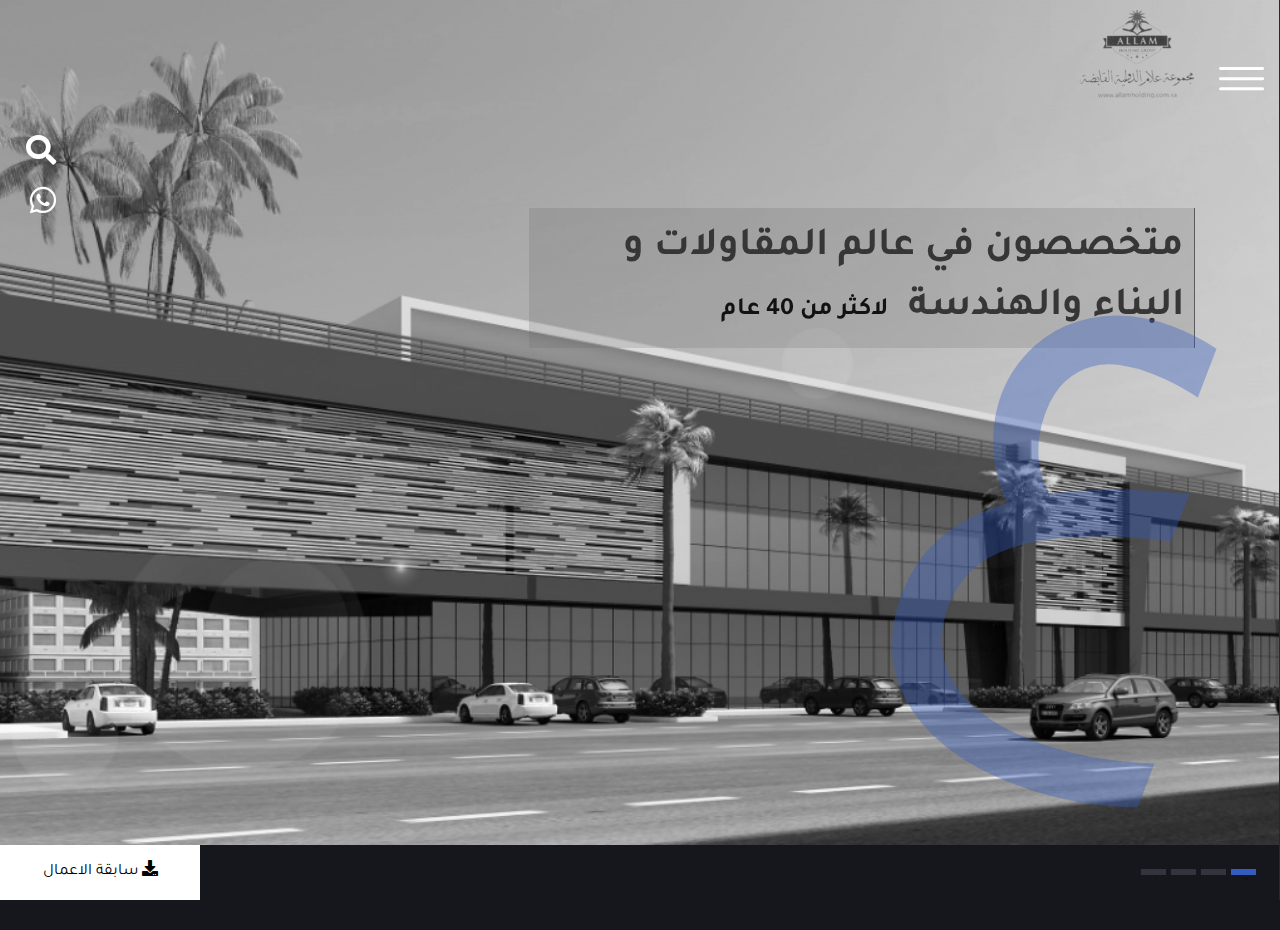
==== index.html @ 832469dc "first commit" ====
<!DOCTYPE html>
<html lang="en">

<head>
  <meta charset="UTF-8">
  <meta name="viewport" content="width=device-width, initial-scale=1.0">
  <link rel="stylesheet" href="./assets/css/bootstrap-ar.min.css">
  <link rel="stylesheet" href="./assets/css/slick.css">
  <link rel="stylesheet" href="https://cdnjs.cloudflare.com/ajax/libs/font-awesome/5.13.0/css/all.min.css" />
  <link rel="stylesheet" href="./assets/css/slick-theme.css">
  <link rel="stylesheet" href="./assets/css/style.css">
  <title>Document</title>
</head>

<body style="overflow-y: hidden;">


  <!-- start nav bar -->
  <span class="side-nav-button" style="font-size:30px;cursor:pointer" onclick="openNav()">
    <img src="./assets/images/Icon feather-menu.png" alt="">
  </span>
  <div id="mySidenav" class="sidenav">
    <a href="javascript:void(0)" class="closebtn" onclick="closeNav()">&times;</a>
    <a href="#"><i class="fas fa-home"></i>الرئيسية</a>
    <a href="#"><i class="fas fa-exclamation-circle"></i>من نحن</a>
    <a href="#"><i class="fas fa-cog"></i>خدماتنا</a>
    <a href="#"><i class="fas fa-users"></i>التوظيف</a>
    <a href="#"><i class="fas fa-id-card"></i>اتصل بنا</a>
  </div>

  <!-- end nav bar -->

  <!-- start bottom nav -->
  <div id="bottom-nav">
    <div class="social">
      <span><a href="#"><i class="fab fa-instagram"></i></a></span>
      <span><a href="#"><i class="fab fa-linkedin-in"></i></a></span>
      <span><a href="#"><i class="fab fa-twitter"></i></a></span>
      <span><a href="#"><i class="fab fa-facebook-f"></i></a></span>
    </div>
    <div class="form-group">
      <select class="form-control" id="exampleFormControlSelect1">
        <option>English</option>
        <option>عربي</option>
      </select>
    </div>
  </div>
  <!-- end bottom nav -->


  <!-- start letter image -->
  <div class="letter">
    <img src="./assets/images/letter.png" alt="">
  </div>
  <!-- end letter image -->


  <!-- start searcg and whats -->
  <div class="search-whatsapp">
    <i class="fas fa-search" onclick="openSearch()"></i><br />
    <a href="#"><i class="fab fa-whatsapp"></i></a></i>
  </div>
  <!-- end searcg and whats -->

  <!-- start search div -->
  <div id="search-div">
    <span onclick="closeSearch()" class="close-search"><i class="fas fa-times-circle"></i></span>
    <div class="container">
      <form action="">
        <input class="form-control" type="text" placeholder="ابحث عما تريد">
        <button class="btn" type="submit">بحث</button>
      </form>
    </div>
  </div>
  <!-- end search div -->

  <!-- start slider -->
  <div class="home-slider">
    <div id="full-screen-slider" dir="ltr">
      <div class="slider-item" style="background-image: url('./assets/images/home-slider-1.png');">
        <div class="container">
          <div class="slider-logo">
            <img src="./assets/images/logo.png" alt="">
            <div class="clear"></div>
          </div>
        </div>
        <div class="container">
          <div class="slider-item-caption">
            <p>
              متخصصون في عالم المقاولات
              و البناء والهندسة<span>لاكثر من 40 عام</span>
            </p>
            <div class="clear"></div>
          </div>
        </div>
      </div>
      <div class="slider-item" style="background-image: url('./assets/images/home-slider-2.png');">
                <div class="container">
          <div class="slider-logo">
            <img src="./assets/images/logo.png" alt="">
            <div class="clear"></div>
          </div>
        </div>
        <div class="container">
          <div class="slider-item-caption">
            <p>
              متخصصون في عالم المقاولات
              و البناء والهندسة<span>لاكثر من 40 عام</span>
            </p>
            <div class="clear"></div>
          </div>
        </div>
      </div>
      <div class="slider-item" style="background-image: url('./assets/images/home-slider-3.png');">
                <div class="container">
          <div class="slider-logo">
            <img src="./assets/images/logo.png" alt="">
            <div class="clear"></div>
          </div>
        </div>
        <div class="container">
          <div class="slider-item-caption">
            <p>
              متخصصون في عالم المقاولات
              و البناء والهندسة<span>لاكثر من 40 عام</span>
            </p>
            <div class="clear"></div>
          </div>
        </div>
      </div>
      <div class="slider-item" style="background-image: url('./assets/images/home-slider-1.png');">
                <div class="container">
          <div class="slider-logo">
            <img src="./assets/images/logo.png" alt="">
            <div class="clear"></div>
          </div>
        </div>
        <div class="container">
          <div class="slider-item-caption">
            <p>
              متخصصون في عالم المقاولات
              و البناء والهندسة<span>لاكثر من 40 عام</span>
            </p>
            <div class="clear"></div>
          </div>
        </div>
      </div>
    </div>
    <a href="" class="works">
      <i class="fas fa-download"></i>
      سابقة الاعمال
    </a>
  </div>
  <!-- end slider -->



  <script src="./assets/js/jquery-3.3.1.min.js"></script>
  <script src="./assets/js/popper.min.js"></script>
  <script src="./assets/js/bootstrap.min.js"></script>
  <script src="./assets/js/slick.min.js"></script>
  <script src="./assets/js/main.js"></script>
</body>

</html>
---- assets/css/style.css ----
@import "https://fonts.googleapis.com/css2?family=Tajawal&display=swap";
@font-face {
  font-family: myFont;
  src: url("../fonts/DINNextLTArabic-Regular.ttf"); }
input:focus,
select:focus,
textarea:focus {
  outline: 0 !important;
  box-shadow: none !important; }

body {
  direction: rtl;
  font-family: "Tajawal", sans-serif; }

.clear {
  clear: both; }

.side-nav-button {
  position: absolute;
  z-index: 5;
  margin-right: 15px;
  margin-top: 60px; }
  .side-nav-button i {
    color: #fff; }

.sidenav {
  height: 100%;
  width: 0;
  position: fixed;
  z-index: 6;
  top: 0;
  right: 0;
  background-color: #333333;
  border-left: 1px solid #292929;
  overflow-x: hidden;
  padding-top: 60px;
  transition: 0.5s ease-in-out; }
  .sidenav a {
    padding: 20px;
    text-decoration: none;
    font-size: 25px;
    color: #fff;
    display: block;
    transition: 0.3s;
    border-bottom: 1px solid #292929;
    font-size: 16px; }
    .sidenav a i {
      font-size: 14px;
      margin-left: 10px; }
    .sidenav a:hover {
      color: #f1f1f1; }
  .sidenav .closebtn {
    position: absolute;
    top: 0;
    left: -35px;
    font-size: 36px;
    margin-left: 50px;
    border-bottom: 0 !important; }

#bottom-nav {
  background-color: #333333;
  height: 0;
  width: 100%;
  position: absolute;
  bottom: 0;
  z-index: 4;
  transition: 0.5s ease-in-out;
  overflow: hidden; }
  #bottom-nav .social {
    position: absolute;
    right: 230px;
    line-height: 55px; }
    #bottom-nav .social span a i {
      color: #000;
      width: 30px;
      height: 30px;
      line-height: 30px;
      border-radius: 50%;
      text-align: center;
      background-color: #fff;
      text-decoration: none; }
  #bottom-nav .form-group {
    margin-top: 10px;
    width: 10%;
    float: left;
    margin-left: 20px;
    direction: ltr; }
    #bottom-nav .form-group .form-control {
      background-color: transparent;
      color: #fff; }

.letter {
  position: absolute;
  z-index: 1;
  bottom: 70px;
  right: -150px; }
  .letter img {
    width: 100%;
    opacity: .5; }

.search-whatsapp {
  position: absolute;
  z-index: 1;
  left: 2%;
  top: 15%; }
  .search-whatsapp i {
    color: #fff;
    font-size: 30px;
    margin-bottom: 20px;
    cursor: pointer; }

#search-div {
  background-color: rgba(51, 51, 51, 0.7);
  width: 100%;
  height: 0;
  position: absolute;
  z-index: 5;
  top: 0;
  transition: all .5s ease-in-out;
  overflow: hidden; }
  #search-div .close-search {
    position: absolute;
    cursor: pointer;
    top: 5%;
    right: 5%; }
    #search-div .close-search i {
      color: #fff;
      font-size: 20px; }
  #search-div form {
    position: absolute;
    top: 40%;
    right: 20%;
    width: 60%; }
    #search-div form .form-control {
      background-color: transparent;
      border: 0;
      border-radius: 0;
      border-bottom: 1px solid #fff;
      height: calc(1.5em + .75rem + 14px);
      color: #fff;
      font-size: 20px; }
      #search-div form .form-control::placeholder {
        color: #fff;
        font-size: 15px; }
    #search-div form .btn {
      background-color: #15171c;
      color: #fff;
      margin-top: 10px; }

.home-slider #full-screen-slider {
  position: relative;
  position: relative; }
  .home-slider #full-screen-slider .slider-item {
    background-size: cover;
    height: 100vh;
    background-position: bottom;
    filter: grayscale(1); }
    .home-slider #full-screen-slider .slider-item:focus {
      outline: 0 !important; }
  .home-slider #full-screen-slider .slider-item * {
    filter: grayscale(-1) !important; }
  .home-slider #full-screen-slider .slick-dots {
    background-color: #15171c;
    height: 85px;
    text-align: right;
    padding-right: 19px;
    padding-left: 19px;
    margin: auto;
    line-height: 50px;
    bottom: -30px;
    direction: rtl; }
    .home-slider #full-screen-slider .slick-dots li button {
      width: 25px;
      height: 1px;
      background-color: #32353e;
      padding: 3px; }
    .home-slider #full-screen-slider .slick-dots .slick-active button {
      background-color: #335cc0 !important; }
  .home-slider #full-screen-slider .slider-logo {
    display: inline-block;
    margin-top: 10px; }
    .home-slider #full-screen-slider .slider-logo img {
      width: 120px; }
  .home-slider #full-screen-slider .slider-item-caption {
    text-align: right;
    margin-top: 100px;
    display: inline-block;
    max-width: 60%; }
    .home-slider #full-screen-slider .slider-item-caption p {
      padding: 10px;
      border-right: 1px solid #335cc0;
      font-size: 40px;
      font-weight: bold;
      color: red !important;
      background-color: rgba(100, 101, 107, 0.2); }
      .home-slider #full-screen-slider .slider-item-caption p span {
        margin-right: 20px;
        font-size: 25px;
        color: #00f; }
.home-slider .works {
  position: absolute;
  width: 200px !important;
  height: 55px;
  border: 0;
  left: 0;
  bottom: 0;
  display: inline-block;
  background-color: #fff;
  text-align: center;
  line-height: 55px;
  color: #000;
  text-decoration: none;
  z-index: 3; }

.service .row {
  margin: 0; }
  .service .row .col-md-4, .service .row .col-lg-4, .service .row .col-md-8, .service .row .col-lg-8 {
    padding: 0; }
.service .name-of-service {
  background-color: #15171C;
  height: 100vh;
  position: relative;
  text-align: center; }
  .service .name-of-service .logo {
    border: 1px solid #000;
    display: inline-block; }
    .service .name-of-service .logo img {
      width: 30%;
      margin: auto;
      position: absolute;
      top: 3%;
      right: 30%; }
  .service .name-of-service .name {
    color: #61582D;
    font-size: 70px;
    display: inline-block;
    margin-top: 310px;
    margin-left: 90px;
    transform: rotate(270deg); }
.service .service-details {
  padding-top: 70px; }
  .service .service-details .head {
    color: #335cc0;
    font-size: 40px;
    margin-bottom: 50px;
    display: inline-block;
    position: relative; }
    .service .service-details .head:after {
      position: absolute;
      bottom: -15px;
      right: 0;
      content: "";
      width: 90%;
      height: 5px;
      background-color: #335cc0; }
  .service .service-details img {
    width: 75%; }
  .service .service-details .serv-name-here {
    font-weight: bold;
    font-size: 25px; }
  .service .service-details .service-pargraph {
    margin-top: 40px; }

@media (max-width: 524px) {
  .slider-item .slider-item-caption {
    max-width: 100% !important; }

  .letter img {
    width: 80%; }

  #bottom-nav .social {
    right: 170px; }
    #bottom-nav .social span a i {
      width: 25px;
      height: 25px;
      line-height: 25px;
      font-size: 13px; }
  #bottom-nav .form-group {
    width: 20%; }
    #bottom-nav .form-group .form-control {
      height: calc(1.5em + .75rem + -5px); }

  .service .name-of-service {
    height: 300px;
    text-align: center; }
    .service .name-of-service .name {
      transform: rotate(360deg);
      margin-top: 150px;
      margin-left: 0; }

  .responsive-place {
    top: 65% !important; } }
@media screen and (max-height: 450px) {
  .sidenav {
    padding-top: 15px; }

  .sidenav a {
    font-size: 18px; } }

/*# sourceMappingURL=style.css.map */
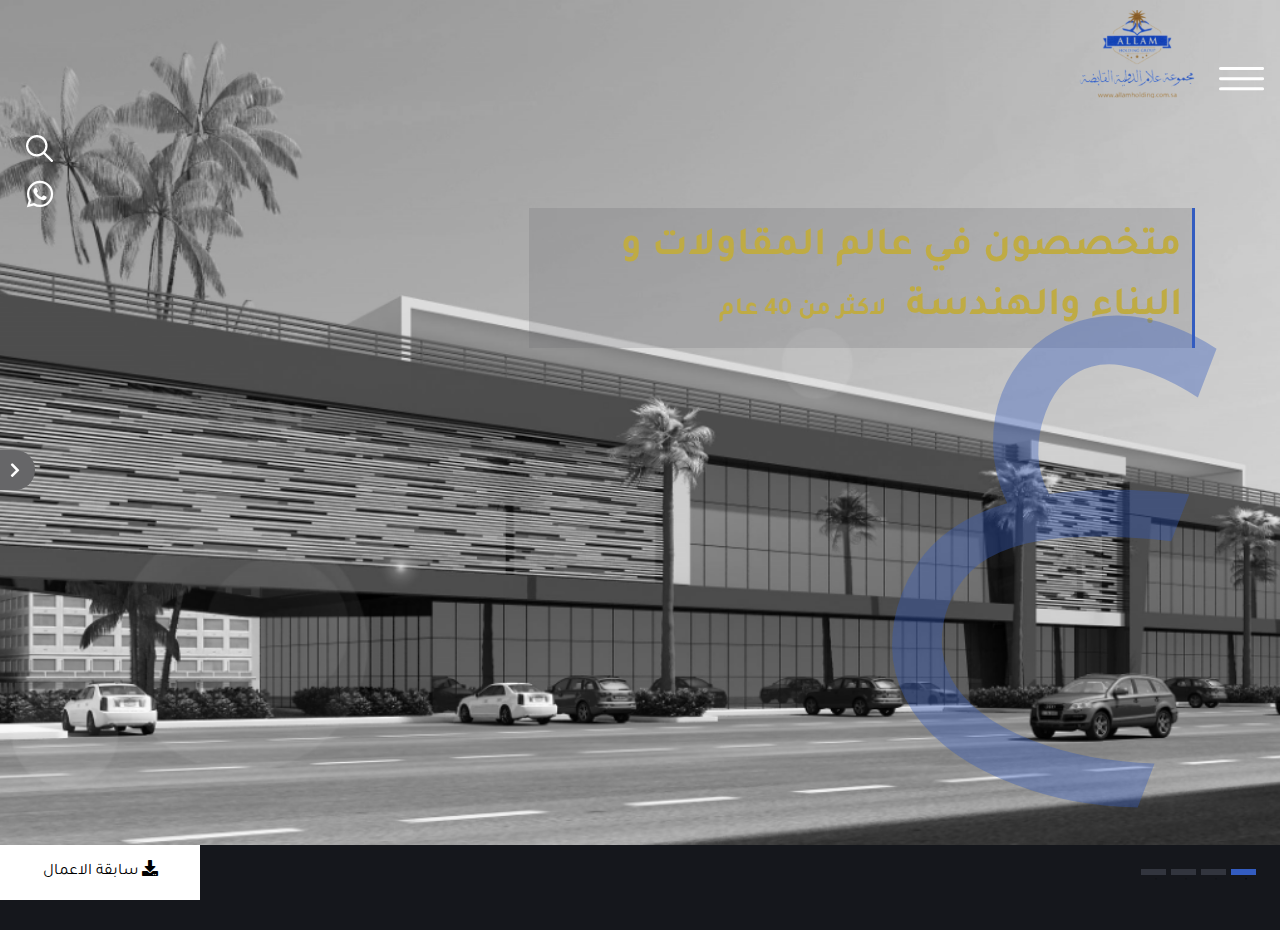
==== commit b3579210: "final" ====
--- a/index.html
+++ b/index.html
@@ -48,6 +48,13 @@
   <!-- end bottom nav -->
 
 
+  <!-- start get qutu -->
+  <div id="get-qutu">
+    <i class="fas fa-chevron-right"></i>
+    <h6><a href="#">Get Qution</a></h6>
+  </div>
+  <!-- start get qutu -->
+
   <!-- start letter image -->
   <div class="letter">
     <img src="./assets/images/letter.png" alt="">
@@ -57,8 +64,8 @@
 
   <!-- start searcg and whats -->
   <div class="search-whatsapp">
-    <i class="fas fa-search" onclick="openSearch()"></i><br />
-    <a href="#"><i class="fab fa-whatsapp"></i></a></i>
+    <img src="./assets/images/search-page.png"  onclick="openSearch()" alt=""><br />
+    <a href="#"><i class="fab fa-whatsapp mt-3"></i></a></i>
   </div>
   <!-- end searcg and whats -->
 
@@ -77,7 +84,8 @@
   <!-- start slider -->
   <div class="home-slider">
     <div id="full-screen-slider" dir="ltr">
-      <div class="slider-item" style="background-image: url('./assets/images/home-slider-1.png');">
+      <div class="slider-item" >
+        <div class="background" style="background-image: url('./assets/images/home-slider-1.png');"></div>
         <div class="container">
           <div class="slider-logo">
             <img src="./assets/images/logo.png" alt="">
@@ -94,7 +102,8 @@
           </div>
         </div>
       </div>
-      <div class="slider-item" style="background-image: url('./assets/images/home-slider-2.png');">
+      <div class="slider-item" >
+        <div class="background" style="background-image: url('./assets/images/home-slider-2.png');"></div>
                 <div class="container">
           <div class="slider-logo">
             <img src="./assets/images/logo.png" alt="">
@@ -111,7 +120,8 @@
           </div>
         </div>
       </div>
-      <div class="slider-item" style="background-image: url('./assets/images/home-slider-3.png');">
+      <div class="slider-item" >
+        <div class="background" style="background-image: url('./assets/images/home-slider-3.png');"></div>
                 <div class="container">
           <div class="slider-logo">
             <img src="./assets/images/logo.png" alt="">
@@ -128,7 +138,8 @@
           </div>
         </div>
       </div>
-      <div class="slider-item" style="background-image: url('./assets/images/home-slider-1.png');">
+      <div class="slider-item" >
+        <div class="background" style="background-image: url('./assets/images/home-slider-1.png');"></div>
                 <div class="container">
           <div class="slider-logo">
             <img src="./assets/images/logo.png" alt="">
--- a/assets/css/style.css
+++ b/assets/css/style.css
@@ -1,3 +1,4 @@
+@charset "UTF-8";
 @import "https://fonts.googleapis.com/css2?family=Tajawal&display=swap";
 @font-face {
   font-family: myFont;
@@ -29,7 +30,7 @@
   position: fixed;
   z-index: 6;
   top: 0;
-  right: 0;
+  right: -1px;
   background-color: #333333;
   border-left: 1px solid #292929;
   overflow-x: hidden;
@@ -57,13 +58,46 @@
     margin-left: 50px;
     border-bottom: 0 !important; }
 
+#get-qutu {
+  position: fixed;
+  z-index: 1;
+  left: -150px;
+  top: 50%;
+  width: 160px;
+  height: 30px;
+  text-align: left;
+  transition: .5s; }
+  #get-qutu i {
+    position: absolute;
+    border-top-right-radius: 20px;
+    border-bottom-right-radius: 20px;
+    color: #fff;
+    width: 40px;
+    height: 40px;
+    line-height: 40px;
+    text-align: center;
+    background-color: #666668;
+    color: #fff;
+    right: -25px;
+    cursor: pointer;
+    transition: .5s; }
+  #get-qutu h6 {
+    margin: 0;
+    font-size: 25px;
+    padding: 5px;
+    color: #fff;
+    background-color: #15171C; }
+    #get-qutu h6 a {
+      color: #fff;
+      text-decoration: none; }
+
 #bottom-nav {
   background-color: #333333;
   height: 0;
   width: 100%;
-  position: absolute;
+  position: fixed;
   bottom: 0;
-  z-index: 4;
+  z-index: 5;
   transition: 0.5s ease-in-out;
   overflow: hidden; }
   #bottom-nav .social {
@@ -96,7 +130,7 @@
   right: -150px; }
   .letter img {
     width: 100%;
-    opacity: .5; }
+    opacity: 0.5; }
 
 .search-whatsapp {
   position: absolute;
@@ -113,10 +147,10 @@
   background-color: rgba(51, 51, 51, 0.7);
   width: 100%;
   height: 0;
-  position: absolute;
+  position: fixed;
   z-index: 5;
   top: 0;
-  transition: all .5s ease-in-out;
+  transition: all 0.5s ease-in-out;
   overflow: hidden; }
   #search-div .close-search {
     position: absolute;
@@ -136,7 +170,7 @@
       border: 0;
       border-radius: 0;
       border-bottom: 1px solid #fff;
-      height: calc(1.5em + .75rem + 14px);
+      height: calc(1.5em + 0.75rem + 14px);
       color: #fff;
       font-size: 20px; }
       #search-div form .form-control::placeholder {
@@ -148,17 +182,26 @@
       margin-top: 10px; }
 
 .home-slider #full-screen-slider {
-  position: relative;
   position: relative; }
   .home-slider #full-screen-slider .slider-item {
+    height: 100vh;
+    position: relative; }
+    .home-slider #full-screen-slider .slider-item:focus {
+      outline: 0 !important; }
+  .home-slider #full-screen-slider .slider-item > * {
+    z-index: 9;
+    position: relative; }
+  .home-slider #full-screen-slider .background {
+    position: absolute;
+    z-index: 1;
+    background-position: bottom;
+    filter: grayscale(1);
     background-size: cover;
     height: 100vh;
-    background-position: bottom;
-    filter: grayscale(1); }
-    .home-slider #full-screen-slider .slider-item:focus {
-      outline: 0 !important; }
-  .home-slider #full-screen-slider .slider-item * {
-    filter: grayscale(-1) !important; }
+    top: 0;
+    bottom: 0;
+    left: 0;
+    right: 0; }
   .home-slider #full-screen-slider .slick-dots {
     background-color: #15171c;
     height: 85px;
@@ -188,23 +231,22 @@
     max-width: 60%; }
     .home-slider #full-screen-slider .slider-item-caption p {
       padding: 10px;
-      border-right: 1px solid #335cc0;
+      border-right: 3px solid #335cc0;
       font-size: 40px;
       font-weight: bold;
-      color: red !important;
+      color: #bfab44 !important;
       background-color: rgba(100, 101, 107, 0.2); }
       .home-slider #full-screen-slider .slider-item-caption p span {
         margin-right: 20px;
         font-size: 25px;
-        color: #00f; }
+        color: #bfab44; }
 .home-slider .works {
   position: absolute;
   width: 200px !important;
   height: 55px;
   border: 0;
   left: 0;
-  bottom: 0;
-  display: inline-block;
+  bottom: 0px;
   background-color: #fff;
   text-align: center;
   line-height: 55px;
@@ -214,10 +256,11 @@
 
 .service .row {
   margin: 0; }
-  .service .row .col-md-4, .service .row .col-lg-4, .service .row .col-md-8, .service .row .col-lg-8 {
+  .service .row .col-md-3,
+  .service .row .col-lg-3 {
     padding: 0; }
 .service .name-of-service {
-  background-color: #15171C;
+  background-color: #15171c;
   height: 100vh;
   position: relative;
   text-align: center; }
@@ -231,14 +274,14 @@
       top: 3%;
       right: 30%; }
   .service .name-of-service .name {
-    color: #61582D;
-    font-size: 70px;
+    color: #bfab44;
+    font-size: 60px;
     display: inline-block;
     margin-top: 310px;
-    margin-left: 90px;
+    margin-left: 40px;
     transform: rotate(270deg); }
 .service .service-details {
-  padding-top: 70px; }
+  padding-top: 60px; }
   .service .service-details .head {
     color: #335cc0;
     font-size: 40px;
@@ -259,8 +302,266 @@
     font-weight: bold;
     font-size: 25px; }
   .service .service-details .service-pargraph {
-    margin-top: 40px; }
-
+    margin-top: 30px; }
+
+.who-us .row {
+  margin: 0; }
+  .who-us .row .col-md-4,
+  .who-us .row .col-lg-4,
+  .who-us .row .col-md-8,
+  .who-us .row .col-lg-8 {
+    padding: 0; }
+.who-us .content {
+  margin-top: 20px; }
+  .who-us .content h5 {
+    color: #335cc0;
+    font-weight: bold;
+    font-size: 25px; }
+
+.contact-body {
+  background-color: #f3f3f3; }
+
+.contact-us .name-of-contact {
+  height: 100% !important; }
+.contact-us .head h5 {
+  color: #335cc0;
+  font-weight: bold;
+  font-size: 35px;
+  margin-bottom: 50px;
+  display: inline-block;
+  position: relative; }
+  .contact-us .head h5:after {
+    position: absolute;
+    bottom: -15px;
+    right: 12%;
+    content: "";
+    width: 70%;
+    height: 4px;
+    background-color: #335cc0; }
+.contact-us .card {
+  width: 80%;
+  margin: auto;
+  border: 0;
+  border-right: 1px solid #ddd;
+  margin-top: 10px;
+  background-color: transparent; }
+  .contact-us .card i {
+    color: #335cc0;
+    font-size: 25px; }
+  .contact-us .card p,
+  .contact-us .card h6 {
+    margin: 0; }
+  .contact-us .card h6 {
+    margin-top: 10px;
+    font-weight: bold;
+    margin-bottom: 10px; }
+  .contact-us .card p {
+    color: #333333;
+    font-size: 14px; }
+.contact-us .first-card {
+  border-right: 0; }
+.contact-us .map {
+  margin-top: 10px; }
+  .contact-us .map iframe {
+    width: 90%;
+    margin: auto;
+    height: 300px; }
+.contact-us .my-form .form-control {
+  margin-top: 10px;
+  border: 0; }
+.contact-us .my-form .form-text-area {
+  width: 100%;
+  margin-top: 10px;
+  padding-right: 10px;
+  border: 0; }
+.contact-us .my-form .btn-submit .btn {
+  background-color: #335cc0;
+  color: #fff;
+  border-radius: 0;
+  width: 30%;
+  margin-top: 20px;
+  margin-bottom: 10px; }
+
+.jobs {
+  background-color: #f3f3f3; }
+  .jobs .jobs-content .head h5 {
+    color: #335cc0;
+    font-size: 35px;
+    margin-bottom: 60px;
+    display: inline-block;
+    position: relative; }
+    .jobs .jobs-content .head h5:after {
+      position: absolute;
+      bottom: -20px;
+      right: 30%;
+      content: "";
+      width: 40%;
+      height: 4px;
+      background-color: #335cc0; }
+  .jobs .avilible-jobd .card {
+    padding: 10px;
+    border: 0;
+    margin-top: 10px;
+    position: relative;
+    overflow: hidden; }
+    .jobs .avilible-jobd .card a {
+      color: #000;
+      text-decoration: none; }
+    .jobs .avilible-jobd .card .fa-share-alt {
+      position: absolute;
+      left: -10px;
+      top: -10px;
+      border-radius: 50%;
+      width: 45px;
+      height: 45px;
+      line-height: 50px;
+      text-align: center;
+      background-color: #c5c5c5;
+      font-size: 12px;
+      transition: 0.5s; }
+      .jobs .avilible-jobd .card .fa-share-alt:hover {
+        background-color: #335cc0;
+        color: #fff; }
+    .jobs .avilible-jobd .card p,
+    .jobs .avilible-jobd .card h6 {
+      margin: 0; }
+    .jobs .avilible-jobd .card h6 {
+      font-size: 15px;
+      color: #bfab44;
+      font-weight: bold; }
+    .jobs .avilible-jobd .card span {
+      color: #999;
+      font-size: 13px; }
+    .jobs .avilible-jobd .card p {
+      font-size: 15px;
+      margin-top: 7px; }
+  .jobs .apply .my-form .form-control {
+    border: 0;
+    height: calc(1.5em + 0.75rem + 15px);
+    margin-top: 15px; }
+  .jobs .apply .btn-submit {
+    margin-top: 25px; }
+    .jobs .apply .btn-submit .btn {
+      width: 100%;
+      background-color: #335cc0;
+      color: #fff;
+      border-radius: 0;
+      height: calc(1.5em + 0.75rem + 15px); }
+  .jobs .apply .custom-file {
+    margin-top: 15px; }
+  .jobs .apply .custom-file-label {
+    height: calc(1.5em + 0.75rem + 15px);
+    line-height: calc(1.5em + 0.75rem + 5px);
+    border: 0; }
+  .jobs .apply .custom-file-input:lang(en) ~ .custom-file-label::after {
+    content: "ارفع";
+    color: #335cc0;
+    background-color: transparent !important;
+    border: 0;
+    line-height: calc(1.5em + 0.75rem + 5px); }
+
+.our-service-body {
+  background-color: #15171c; }
+
+.our-servise-side-button {
+  top: 0 !important; }
+
+.our-service-logo .logo {
+  position: absolute;
+  top: 4%;
+  right: 8%; }
+  .our-service-logo .logo img {
+    width: 80%; }
+
+.our-service-content .head {
+  margin-top: 70px;
+  margin-bottom: 40px; }
+  .our-service-content .head h5 {
+    color: #bfab44;
+    font-size: 40px; }
+.our-service-content .single-service {
+  padding: 30px;
+  width: 230px;
+  margin: auto;
+  text-align: center;
+  height: 100%;
+  position: relative; }
+  .our-service-content .single-service .content {
+    z-index: 3;
+    padding: 10px;
+    padding-top: 70px; }
+    .our-service-content .single-service .content a {
+      text-decoration: none; }
+    .our-service-content .single-service .content img {
+      width: 70px;
+      height: 60px;
+      position: relative;
+      z-index: 4;
+      margin-top: -80px;
+      transition: all .5s ease; }
+    .our-service-content .single-service .content h6 {
+      font-size: 20px;
+      color: #fff;
+      margin-top: 10px;
+      position: relative;
+      z-index: 4; }
+  .our-service-content .single-service:hover .content::before {
+    position: absolute;
+    content: "";
+    background-image: url("../images/service-sh-bg.png");
+    background-size: cover;
+    background-position: center;
+    z-index: -1;
+    top: 8px;
+    right: 5px;
+    left: 5px;
+    bottom: 8px; }
+  .our-service-content .single-service:hover .content img {
+    transform: scale(1.2); }
+  .our-service-content .single-service::after {
+    position: absolute;
+    content: "";
+    background-image: url("../images/service-shape.png");
+    background-size: cover;
+    background-position: center;
+    z-index: 3;
+    top: 0;
+    right: 0;
+    left: 0;
+    bottom: 0; }
+.our-service-content .single-serv-left {
+  float: left;
+  margin-left: 40px; }
+.our-service-content .single-serv-right {
+  float: right;
+  margin-right: 40px; }
+
+@media (max-width: 800px) {
+  .contact-us .card {
+    border-right: 0;
+    border-bottom: 1px solid #ddd;
+    padding-bottom: 10px; }
+
+  .apply {
+    margin-top: 30px; }
+    .apply .my-form .form-control {
+      width: 100% !important; }
+    .apply .btn-submit .btn {
+      width: 100% !important;
+      margin-bottom: 30px; }
+    .apply .custom-file-label {
+      width: 100% !important; }
+
+  .jobs .name-of-jobs {
+    height: 100% !important; }
+
+  .single-serv-left {
+    float: left;
+    margin-left: 80px !important; }
+
+  .single-serv-right {
+    float: right;
+    margin-right: 85px !important; } }
 @media (max-width: 524px) {
   .slider-item .slider-item-caption {
     max-width: 100% !important; }
@@ -278,7 +579,7 @@
   #bottom-nav .form-group {
     width: 20%; }
     #bottom-nav .form-group .form-control {
-      height: calc(1.5em + .75rem + -5px); }
+      height: calc(1.5em + 0.75rem + -5px); }
 
   .service .name-of-service {
     height: 300px;
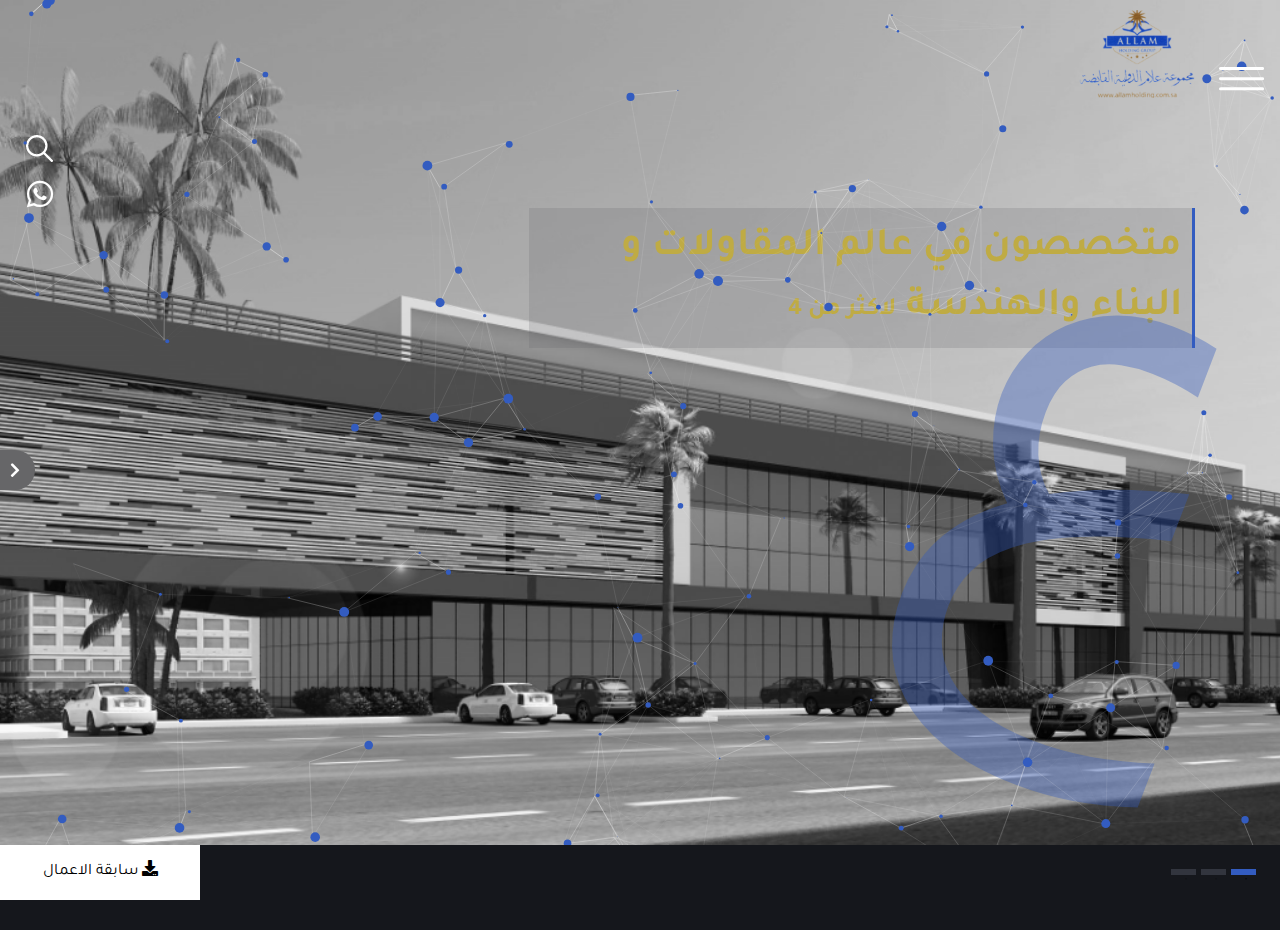
==== commit b697bb79: "final" ====
--- a/index.html
+++ b/index.html
@@ -83,6 +83,7 @@
 
   <!-- start slider -->
   <div class="home-slider">
+    <div id="particles-js"></div>
     <div id="full-screen-slider" dir="ltr">
       <div class="slider-item" >
         <div class="background" style="background-image: url('./assets/images/home-slider-1.png');"></div>
@@ -96,7 +97,7 @@
           <div class="slider-item-caption">
             <p>
               متخصصون في عالم المقاولات
-              و البناء والهندسة<span>لاكثر من 40 عام</span>
+              و البناء والهندسة <span class="type-element type"></span>
             </p>
             <div class="clear"></div>
           </div>
@@ -114,7 +115,7 @@
           <div class="slider-item-caption">
             <p>
               متخصصون في عالم المقاولات
-              و البناء والهندسة<span>لاكثر من 40 عام</span>
+              و البناء والهندسة <span class="type-element type2"></span>
             </p>
             <div class="clear"></div>
           </div>
@@ -132,25 +133,7 @@
           <div class="slider-item-caption">
             <p>
               متخصصون في عالم المقاولات
-              و البناء والهندسة<span>لاكثر من 40 عام</span>
-            </p>
-            <div class="clear"></div>
-          </div>
-        </div>
-      </div>
-      <div class="slider-item" >
-        <div class="background" style="background-image: url('./assets/images/home-slider-1.png');"></div>
-                <div class="container">
-          <div class="slider-logo">
-            <img src="./assets/images/logo.png" alt="">
-            <div class="clear"></div>
-          </div>
-        </div>
-        <div class="container">
-          <div class="slider-item-caption">
-            <p>
-              متخصصون في عالم المقاولات
-              و البناء والهندسة<span>لاكثر من 40 عام</span>
+              و البناء والهندسة <span class="type-element type3"></span>
             </p>
             <div class="clear"></div>
           </div>
@@ -170,7 +153,45 @@
   <script src="./assets/js/popper.min.js"></script>
   <script src="./assets/js/bootstrap.min.js"></script>
   <script src="./assets/js/slick.min.js"></script>
+  <script src="./assets/js/particles.js"></script>
+  <script src="./assets/js/typed.js"></script>
+  <!-- <script src="./assets/js/type-element.js"></script> -->
+  <script src="./assets/js/app.js"></script>
   <script src="./assets/js/main.js"></script>
+
+  <script>
+    $(document).ready(function () {
+  var typed = new Typed('.type', {
+    strings: [ 
+      "لاكثر من 40 عام",
+    ],
+    typeSpeed: 50,
+    backSpeed: 80,
+    loop: true,
+    showCursor: false,
+  });
+  
+  var typed1 = new Typed('.type2', {
+    strings: [ 
+      "نحن الافضل ف التاريخ",
+    ],
+    typeSpeed: 50,
+    backSpeed: 80,
+    loop: true,
+    showCursor: false,
+  });
+
+  var typed2 = new Typed('.type3', {
+    strings: [ 
+      "نحن نصنع افضل الانجازات",
+    ],
+    typeSpeed: 50,
+    backSpeed: 80,
+    loop: true,
+    showCursor: false,
+  });
+});
+  </script>
 </body>
 
 </html>--- a/assets/css/style.css
+++ b/assets/css/style.css
@@ -2,27 +2,33 @@
 @import "https://fonts.googleapis.com/css2?family=Tajawal&display=swap";
 @font-face {
   font-family: myFont;
-  src: url("../fonts/DINNextLTArabic-Regular.ttf"); }
+  src: url("../fonts/DINNextLTArabic-Regular.ttf");
+}
 input:focus,
 select:focus,
 textarea:focus {
   outline: 0 !important;
-  box-shadow: none !important; }
+  box-shadow: none !important;
+}
 
 body {
   direction: rtl;
-  font-family: "Tajawal", sans-serif; }
+  font-family: "Tajawal", sans-serif;
+}
 
 .clear {
-  clear: both; }
+  clear: both;
+}
 
 .side-nav-button {
   position: absolute;
   z-index: 5;
   margin-right: 15px;
-  margin-top: 60px; }
-  .side-nav-button i {
-    color: #fff; }
+  margin-top: 60px;
+}
+.side-nav-button i {
+  color: #fff;
+}
 
 .sidenav {
   height: 100%;
@@ -35,61 +41,70 @@
   border-left: 1px solid #292929;
   overflow-x: hidden;
   padding-top: 60px;
-  transition: 0.5s ease-in-out; }
-  .sidenav a {
-    padding: 20px;
-    text-decoration: none;
-    font-size: 25px;
-    color: #fff;
-    display: block;
-    transition: 0.3s;
-    border-bottom: 1px solid #292929;
-    font-size: 16px; }
-    .sidenav a i {
-      font-size: 14px;
-      margin-left: 10px; }
-    .sidenav a:hover {
-      color: #f1f1f1; }
-  .sidenav .closebtn {
-    position: absolute;
-    top: 0;
-    left: -35px;
-    font-size: 36px;
-    margin-left: 50px;
-    border-bottom: 0 !important; }
+  transition: 0.5s ease-in-out;
+}
+.sidenav a {
+  padding: 20px;
+  text-decoration: none;
+  font-size: 25px;
+  color: #fff;
+  display: block;
+  transition: 0.3s;
+  border-bottom: 1px solid #292929;
+  font-size: 16px;
+}
+.sidenav a i {
+  font-size: 14px;
+  margin-left: 10px;
+}
+.sidenav a:hover {
+  color: #f1f1f1;
+}
+.sidenav .closebtn {
+  position: absolute;
+  top: 0;
+  left: -35px;
+  font-size: 36px;
+  margin-left: 50px;
+  border-bottom: 0 !important;
+}
 
 #get-qutu {
   position: fixed;
-  z-index: 1;
+  z-index: 2;
   left: -150px;
   top: 50%;
   width: 160px;
   height: 30px;
   text-align: left;
-  transition: .5s; }
-  #get-qutu i {
-    position: absolute;
-    border-top-right-radius: 20px;
-    border-bottom-right-radius: 20px;
-    color: #fff;
-    width: 40px;
-    height: 40px;
-    line-height: 40px;
-    text-align: center;
-    background-color: #666668;
-    color: #fff;
-    right: -25px;
-    cursor: pointer;
-    transition: .5s; }
-  #get-qutu h6 {
-    margin: 0;
-    font-size: 25px;
-    padding: 5px;
-    color: #fff;
-    background-color: #15171C; }
-    #get-qutu h6 a {
-      color: #fff;
-      text-decoration: none; }
+  transition: 0.5s;
+}
+#get-qutu i {
+  position: absolute;
+  border-top-right-radius: 20px;
+  border-bottom-right-radius: 20px;
+  color: #fff;
+  width: 40px;
+  height: 40px;
+  line-height: 40px;
+  text-align: center;
+  background-color: #666668;
+  color: #fff;
+  right: -25px;
+  cursor: pointer;
+  transition: 0.5s;
+}
+#get-qutu h6 {
+  margin: 0;
+  font-size: 25px;
+  padding: 5px;
+  color: #fff;
+  background-color: #15171C;
+}
+#get-qutu h6 a {
+  color: #fff;
+  text-decoration: none;
+}
 
 #bottom-nav {
   background-color: #333333;
@@ -99,49 +114,58 @@
   bottom: 0;
   z-index: 5;
   transition: 0.5s ease-in-out;
-  overflow: hidden; }
-  #bottom-nav .social {
-    position: absolute;
-    right: 230px;
-    line-height: 55px; }
-    #bottom-nav .social span a i {
-      color: #000;
-      width: 30px;
-      height: 30px;
-      line-height: 30px;
-      border-radius: 50%;
-      text-align: center;
-      background-color: #fff;
-      text-decoration: none; }
-  #bottom-nav .form-group {
-    margin-top: 10px;
-    width: 10%;
-    float: left;
-    margin-left: 20px;
-    direction: ltr; }
-    #bottom-nav .form-group .form-control {
-      background-color: transparent;
-      color: #fff; }
+  overflow: hidden;
+}
+#bottom-nav .social {
+  position: absolute;
+  right: 230px;
+  line-height: 55px;
+}
+#bottom-nav .social span a i {
+  color: #000;
+  width: 30px;
+  height: 30px;
+  line-height: 30px;
+  border-radius: 50%;
+  text-align: center;
+  background-color: #fff;
+  text-decoration: none;
+}
+#bottom-nav .form-group {
+  margin-top: 10px;
+  width: 10%;
+  float: left;
+  margin-left: 20px;
+  direction: ltr;
+}
+#bottom-nav .form-group .form-control {
+  background-color: transparent;
+  color: #fff;
+}
 
 .letter {
   position: absolute;
   z-index: 1;
   bottom: 70px;
-  right: -150px; }
-  .letter img {
-    width: 100%;
-    opacity: 0.5; }
+  right: -150px;
+}
+.letter img {
+  width: 100%;
+  opacity: 0.5;
+}
 
 .search-whatsapp {
   position: absolute;
   z-index: 1;
   left: 2%;
-  top: 15%; }
-  .search-whatsapp i {
-    color: #fff;
-    font-size: 30px;
-    margin-bottom: 20px;
-    cursor: pointer; }
+  top: 15%;
+}
+.search-whatsapp i {
+  color: #fff;
+  font-size: 30px;
+  margin-bottom: 20px;
+  cursor: pointer;
+}
 
 #search-div {
   background-color: rgba(51, 51, 51, 0.7);
@@ -151,95 +175,133 @@
   z-index: 5;
   top: 0;
   transition: all 0.5s ease-in-out;
-  overflow: hidden; }
-  #search-div .close-search {
-    position: absolute;
-    cursor: pointer;
-    top: 5%;
-    right: 5%; }
-    #search-div .close-search i {
-      color: #fff;
-      font-size: 20px; }
-  #search-div form {
-    position: absolute;
-    top: 40%;
-    right: 20%;
-    width: 60%; }
-    #search-div form .form-control {
-      background-color: transparent;
-      border: 0;
-      border-radius: 0;
-      border-bottom: 1px solid #fff;
-      height: calc(1.5em + 0.75rem + 14px);
-      color: #fff;
-      font-size: 20px; }
-      #search-div form .form-control::placeholder {
-        color: #fff;
-        font-size: 15px; }
-    #search-div form .btn {
-      background-color: #15171c;
-      color: #fff;
-      margin-top: 10px; }
+  overflow: hidden;
+}
+#search-div .close-search {
+  position: absolute;
+  cursor: pointer;
+  top: 5%;
+  right: 5%;
+}
+#search-div .close-search i {
+  color: #fff;
+  font-size: 20px;
+}
+#search-div form {
+  position: absolute;
+  top: 40%;
+  right: 20%;
+  width: 60%;
+}
+#search-div form .form-control {
+  background-color: transparent;
+  border: 0;
+  border-radius: 0;
+  border-bottom: 1px solid #fff;
+  height: calc(1.5em + 0.75rem + 14px);
+  color: #fff;
+  font-size: 20px;
+}
+#search-div form .form-control::placeholder {
+  color: #fff;
+  font-size: 15px;
+}
+#search-div form .btn {
+  background-color: #15171c;
+  color: #fff;
+  margin-top: 10px;
+}
+
+/* ---- particles.js container ---- */
+canvas {
+  display: block;
+  vertical-align: bottom;
+}
+
+#particles-js {
+  position: absolute;
+  width: 100%;
+  height: 100%;
+  background-color: transparent;
+  background-image: url("");
+  background-repeat: no-repeat;
+  background-size: cover;
+  background-position: 50% 50%;
+  z-index: 1;
+}
 
 .home-slider #full-screen-slider {
-  position: relative; }
-  .home-slider #full-screen-slider .slider-item {
-    height: 100vh;
-    position: relative; }
-    .home-slider #full-screen-slider .slider-item:focus {
-      outline: 0 !important; }
-  .home-slider #full-screen-slider .slider-item > * {
-    z-index: 9;
-    position: relative; }
-  .home-slider #full-screen-slider .background {
-    position: absolute;
-    z-index: 1;
-    background-position: bottom;
-    filter: grayscale(1);
-    background-size: cover;
-    height: 100vh;
-    top: 0;
-    bottom: 0;
-    left: 0;
-    right: 0; }
-  .home-slider #full-screen-slider .slick-dots {
-    background-color: #15171c;
-    height: 85px;
-    text-align: right;
-    padding-right: 19px;
-    padding-left: 19px;
-    margin: auto;
-    line-height: 50px;
-    bottom: -30px;
-    direction: rtl; }
-    .home-slider #full-screen-slider .slick-dots li button {
-      width: 25px;
-      height: 1px;
-      background-color: #32353e;
-      padding: 3px; }
-    .home-slider #full-screen-slider .slick-dots .slick-active button {
-      background-color: #335cc0 !important; }
-  .home-slider #full-screen-slider .slider-logo {
-    display: inline-block;
-    margin-top: 10px; }
-    .home-slider #full-screen-slider .slider-logo img {
-      width: 120px; }
-  .home-slider #full-screen-slider .slider-item-caption {
-    text-align: right;
-    margin-top: 100px;
-    display: inline-block;
-    max-width: 60%; }
-    .home-slider #full-screen-slider .slider-item-caption p {
-      padding: 10px;
-      border-right: 3px solid #335cc0;
-      font-size: 40px;
-      font-weight: bold;
-      color: #bfab44 !important;
-      background-color: rgba(100, 101, 107, 0.2); }
-      .home-slider #full-screen-slider .slider-item-caption p span {
-        margin-right: 20px;
-        font-size: 25px;
-        color: #bfab44; }
+  position: relative;
+}
+.home-slider #full-screen-slider .slider-item {
+  height: 100vh;
+  position: relative;
+}
+.home-slider #full-screen-slider .slider-item:focus {
+  outline: 0 !important;
+}
+.home-slider #full-screen-slider .slider-item > * {
+  z-index: 9;
+  position: relative;
+}
+.home-slider #full-screen-slider .background {
+  position: absolute;
+  z-index: 1;
+  background-position: bottom;
+  filter: grayscale(1);
+  background-size: cover;
+  height: 100vh;
+  top: 0;
+  bottom: 0;
+  left: 0;
+  right: 0;
+}
+.home-slider #full-screen-slider .slick-dots {
+  background-color: #15171c;
+  height: 85px;
+  text-align: right;
+  padding-right: 19px;
+  padding-left: 19px;
+  margin: auto;
+  line-height: 50px;
+  bottom: -30px;
+  direction: rtl;
+  z-index: 2;
+}
+.home-slider #full-screen-slider .slick-dots li button {
+  width: 25px;
+  height: 1px;
+  background-color: #32353e;
+  padding: 3px;
+}
+.home-slider #full-screen-slider .slick-dots .slick-active button {
+  background-color: #335cc0 !important;
+}
+.home-slider #full-screen-slider .slider-logo {
+  display: inline-block;
+  margin-top: 10px;
+}
+.home-slider #full-screen-slider .slider-logo img {
+  width: 120px;
+}
+.home-slider #full-screen-slider .slider-item-caption {
+  text-align: right;
+  margin-top: 100px;
+  display: inline-block;
+  max-width: 60%;
+}
+.home-slider #full-screen-slider .slider-item-caption p {
+  padding: 10px;
+  border-right: 3px solid #335cc0;
+  font-size: 40px;
+  font-weight: bold;
+  color: #bfab44 !important;
+  background-color: rgba(100, 101, 107, 0.2);
+}
+.home-slider #full-screen-slider .slider-item-caption p .type-element {
+  font-size: 25px;
+  color: #bfab44;
+}
 .home-slider .works {
   position: absolute;
   width: 200px !important;
@@ -252,350 +314,437 @@
   line-height: 55px;
   color: #000;
   text-decoration: none;
-  z-index: 3; }
+  z-index: 3;
+}
 
 .service .row {
-  margin: 0; }
-  .service .row .col-md-3,
-  .service .row .col-lg-3 {
-    padding: 0; }
+  margin: 0;
+}
+.service .row .col-md-3,
+.service .row .col-lg-3 {
+  padding: 0;
+}
 .service .name-of-service {
   background-color: #15171c;
   height: 100vh;
   position: relative;
-  text-align: center; }
-  .service .name-of-service .logo {
-    border: 1px solid #000;
-    display: inline-block; }
-    .service .name-of-service .logo img {
-      width: 30%;
-      margin: auto;
-      position: absolute;
-      top: 3%;
-      right: 30%; }
-  .service .name-of-service .name {
-    color: #bfab44;
-    font-size: 60px;
-    display: inline-block;
-    margin-top: 310px;
-    margin-left: 40px;
-    transform: rotate(270deg); }
+  text-align: center;
+}
+.service .name-of-service .logo {
+  border: 1px solid #000;
+  display: inline-block;
+}
+.service .name-of-service .logo img {
+  width: 30%;
+  margin: auto;
+  position: absolute;
+  top: 3%;
+  right: 30%;
+}
+.service .name-of-service .name {
+  color: #bfab44;
+  font-size: 60px;
+  display: inline-block;
+  margin-top: 310px;
+  margin-left: 40px;
+  transform: rotate(270deg);
+}
 .service .service-details {
-  padding-top: 60px; }
-  .service .service-details .head {
-    color: #335cc0;
-    font-size: 40px;
-    margin-bottom: 50px;
-    display: inline-block;
-    position: relative; }
-    .service .service-details .head:after {
-      position: absolute;
-      bottom: -15px;
-      right: 0;
-      content: "";
-      width: 90%;
-      height: 5px;
-      background-color: #335cc0; }
-  .service .service-details img {
-    width: 75%; }
-  .service .service-details .serv-name-here {
-    font-weight: bold;
-    font-size: 25px; }
-  .service .service-details .service-pargraph {
-    margin-top: 30px; }
+  padding-top: 60px;
+}
+.service .service-details .head {
+  color: #335cc0;
+  font-size: 40px;
+  margin-bottom: 50px;
+  display: inline-block;
+  position: relative;
+}
+.service .service-details .head:after {
+  position: absolute;
+  bottom: -15px;
+  right: 0;
+  content: "";
+  width: 90%;
+  height: 5px;
+  background-color: #335cc0;
+}
+.service .service-details img {
+  width: 75%;
+}
+.service .service-details .serv-name-here {
+  font-weight: bold;
+  font-size: 25px;
+}
+.service .service-details .service-pargraph {
+  margin-top: 30px;
+}
 
 .who-us .row {
-  margin: 0; }
-  .who-us .row .col-md-4,
-  .who-us .row .col-lg-4,
-  .who-us .row .col-md-8,
-  .who-us .row .col-lg-8 {
-    padding: 0; }
+  margin: 0;
+}
+.who-us .row .col-md-4,
+.who-us .row .col-lg-4,
+.who-us .row .col-md-8,
+.who-us .row .col-lg-8 {
+  padding: 0;
+}
 .who-us .content {
-  margin-top: 20px; }
-  .who-us .content h5 {
-    color: #335cc0;
-    font-weight: bold;
-    font-size: 25px; }
+  margin-top: 20px;
+}
+.who-us .content h5 {
+  color: #335cc0;
+  font-weight: bold;
+  font-size: 25px;
+}
 
 .contact-body {
-  background-color: #f3f3f3; }
+  background-color: #f3f3f3;
+}
 
 .contact-us .name-of-contact {
-  height: 100% !important; }
+  height: 100% !important;
+}
 .contact-us .head h5 {
   color: #335cc0;
   font-weight: bold;
   font-size: 35px;
   margin-bottom: 50px;
   display: inline-block;
-  position: relative; }
-  .contact-us .head h5:after {
-    position: absolute;
-    bottom: -15px;
-    right: 12%;
-    content: "";
-    width: 70%;
-    height: 4px;
-    background-color: #335cc0; }
+  position: relative;
+}
+.contact-us .head h5:after {
+  position: absolute;
+  bottom: -15px;
+  right: 12%;
+  content: "";
+  width: 70%;
+  height: 4px;
+  background-color: #335cc0;
+}
 .contact-us .card {
   width: 80%;
   margin: auto;
   border: 0;
   border-right: 1px solid #ddd;
   margin-top: 10px;
-  background-color: transparent; }
-  .contact-us .card i {
-    color: #335cc0;
-    font-size: 25px; }
-  .contact-us .card p,
-  .contact-us .card h6 {
-    margin: 0; }
-  .contact-us .card h6 {
-    margin-top: 10px;
-    font-weight: bold;
-    margin-bottom: 10px; }
-  .contact-us .card p {
-    color: #333333;
-    font-size: 14px; }
+  background-color: transparent;
+}
+.contact-us .card i {
+  color: #335cc0;
+  font-size: 25px;
+}
+.contact-us .card p,
+.contact-us .card h6 {
+  margin: 0;
+}
+.contact-us .card h6 {
+  margin-top: 10px;
+  font-weight: bold;
+  margin-bottom: 10px;
+}
+.contact-us .card p {
+  color: #333333;
+  font-size: 14px;
+}
 .contact-us .first-card {
-  border-right: 0; }
+  border-right: 0;
+}
 .contact-us .map {
-  margin-top: 10px; }
-  .contact-us .map iframe {
-    width: 90%;
-    margin: auto;
-    height: 300px; }
+  margin-top: 10px;
+}
+.contact-us .map iframe {
+  width: 90%;
+  margin: auto;
+  height: 300px;
+}
 .contact-us .my-form .form-control {
   margin-top: 10px;
-  border: 0; }
+  border: 0;
+}
 .contact-us .my-form .form-text-area {
   width: 100%;
   margin-top: 10px;
   padding-right: 10px;
-  border: 0; }
+  border: 0;
+}
 .contact-us .my-form .btn-submit .btn {
   background-color: #335cc0;
   color: #fff;
   border-radius: 0;
   width: 30%;
   margin-top: 20px;
-  margin-bottom: 10px; }
+  margin-bottom: 10px;
+}
 
 .jobs {
-  background-color: #f3f3f3; }
-  .jobs .jobs-content .head h5 {
-    color: #335cc0;
-    font-size: 35px;
-    margin-bottom: 60px;
-    display: inline-block;
-    position: relative; }
-    .jobs .jobs-content .head h5:after {
-      position: absolute;
-      bottom: -20px;
-      right: 30%;
-      content: "";
-      width: 40%;
-      height: 4px;
-      background-color: #335cc0; }
-  .jobs .avilible-jobd .card {
-    padding: 10px;
-    border: 0;
-    margin-top: 10px;
-    position: relative;
-    overflow: hidden; }
-    .jobs .avilible-jobd .card a {
-      color: #000;
-      text-decoration: none; }
-    .jobs .avilible-jobd .card .fa-share-alt {
-      position: absolute;
-      left: -10px;
-      top: -10px;
-      border-radius: 50%;
-      width: 45px;
-      height: 45px;
-      line-height: 50px;
-      text-align: center;
-      background-color: #c5c5c5;
-      font-size: 12px;
-      transition: 0.5s; }
-      .jobs .avilible-jobd .card .fa-share-alt:hover {
-        background-color: #335cc0;
-        color: #fff; }
-    .jobs .avilible-jobd .card p,
-    .jobs .avilible-jobd .card h6 {
-      margin: 0; }
-    .jobs .avilible-jobd .card h6 {
-      font-size: 15px;
-      color: #bfab44;
-      font-weight: bold; }
-    .jobs .avilible-jobd .card span {
-      color: #999;
-      font-size: 13px; }
-    .jobs .avilible-jobd .card p {
-      font-size: 15px;
-      margin-top: 7px; }
-  .jobs .apply .my-form .form-control {
-    border: 0;
-    height: calc(1.5em + 0.75rem + 15px);
-    margin-top: 15px; }
-  .jobs .apply .btn-submit {
-    margin-top: 25px; }
-    .jobs .apply .btn-submit .btn {
-      width: 100%;
-      background-color: #335cc0;
-      color: #fff;
-      border-radius: 0;
-      height: calc(1.5em + 0.75rem + 15px); }
-  .jobs .apply .custom-file {
-    margin-top: 15px; }
-  .jobs .apply .custom-file-label {
-    height: calc(1.5em + 0.75rem + 15px);
-    line-height: calc(1.5em + 0.75rem + 5px);
-    border: 0; }
-  .jobs .apply .custom-file-input:lang(en) ~ .custom-file-label::after {
-    content: "ارفع";
-    color: #335cc0;
-    background-color: transparent !important;
-    border: 0;
-    line-height: calc(1.5em + 0.75rem + 5px); }
+  background-color: #f3f3f3;
+}
+.jobs .jobs-content .head h5 {
+  color: #335cc0;
+  font-size: 35px;
+  margin-bottom: 60px;
+  display: inline-block;
+  position: relative;
+}
+.jobs .jobs-content .head h5:after {
+  position: absolute;
+  bottom: -20px;
+  right: 30%;
+  content: "";
+  width: 40%;
+  height: 4px;
+  background-color: #335cc0;
+}
+.jobs .avilible-jobd .card {
+  padding: 10px;
+  border: 0;
+  margin-top: 10px;
+  position: relative;
+  overflow: hidden;
+}
+.jobs .avilible-jobd .card a {
+  color: #000;
+  text-decoration: none;
+}
+.jobs .avilible-jobd .card .fa-share-alt {
+  position: absolute;
+  left: -10px;
+  top: -10px;
+  border-radius: 50%;
+  width: 45px;
+  height: 45px;
+  line-height: 50px;
+  text-align: center;
+  background-color: #c5c5c5;
+  font-size: 12px;
+  transition: 0.5s;
+}
+.jobs .avilible-jobd .card .fa-share-alt:hover {
+  background-color: #335cc0;
+  color: #fff;
+}
+.jobs .avilible-jobd .card p,
+.jobs .avilible-jobd .card h6 {
+  margin: 0;
+}
+.jobs .avilible-jobd .card h6 {
+  font-size: 15px;
+  color: #bfab44;
+  font-weight: bold;
+}
+.jobs .avilible-jobd .card span {
+  color: #999;
+  font-size: 13px;
+}
+.jobs .avilible-jobd .card p {
+  font-size: 15px;
+  margin-top: 7px;
+}
+.jobs .apply .my-form .form-control {
+  border: 0;
+  height: calc(1.5em + 0.75rem + 15px);
+  margin-top: 15px;
+}
+.jobs .apply .btn-submit {
+  margin-top: 25px;
+}
+.jobs .apply .btn-submit .btn {
+  width: 100%;
+  background-color: #335cc0;
+  color: #fff;
+  border-radius: 0;
+  height: calc(1.5em + 0.75rem + 15px);
+}
+.jobs .apply .custom-file {
+  margin-top: 15px;
+}
+.jobs .apply .custom-file-label {
+  height: calc(1.5em + 0.75rem + 15px);
+  line-height: calc(1.5em + 0.75rem + 5px);
+  border: 0;
+}
+.jobs .apply .custom-file-input:lang(en) ~ .custom-file-label::after {
+  content: "ارفع";
+  color: #335cc0;
+  background-color: transparent !important;
+  border: 0;
+  line-height: calc(1.5em + 0.75rem + 5px);
+}
 
 .our-service-body {
-  background-color: #15171c; }
+  background-color: #15171c;
+}
 
 .our-servise-side-button {
-  top: 0 !important; }
+  top: 0 !important;
+}
 
 .our-service-logo .logo {
   position: absolute;
   top: 4%;
-  right: 8%; }
-  .our-service-logo .logo img {
-    width: 80%; }
+  right: 8%;
+}
+.our-service-logo .logo img {
+  width: 80%;
+}
 
 .our-service-content .head {
   margin-top: 70px;
-  margin-bottom: 40px; }
-  .our-service-content .head h5 {
-    color: #bfab44;
-    font-size: 40px; }
+  margin-bottom: 40px;
+}
+.our-service-content .head h5 {
+  color: #bfab44;
+  font-size: 40px;
+}
 .our-service-content .single-service {
   padding: 30px;
   width: 230px;
   margin: auto;
   text-align: center;
   height: 100%;
-  position: relative; }
-  .our-service-content .single-service .content {
-    z-index: 3;
-    padding: 10px;
-    padding-top: 70px; }
-    .our-service-content .single-service .content a {
-      text-decoration: none; }
-    .our-service-content .single-service .content img {
-      width: 70px;
-      height: 60px;
-      position: relative;
-      z-index: 4;
-      margin-top: -80px;
-      transition: all .5s ease; }
-    .our-service-content .single-service .content h6 {
-      font-size: 20px;
-      color: #fff;
-      margin-top: 10px;
-      position: relative;
-      z-index: 4; }
-  .our-service-content .single-service:hover .content::before {
-    position: absolute;
-    content: "";
-    background-image: url("../images/service-sh-bg.png");
-    background-size: cover;
-    background-position: center;
-    z-index: -1;
-    top: 8px;
-    right: 5px;
-    left: 5px;
-    bottom: 8px; }
-  .our-service-content .single-service:hover .content img {
-    transform: scale(1.2); }
-  .our-service-content .single-service::after {
-    position: absolute;
-    content: "";
-    background-image: url("../images/service-shape.png");
-    background-size: cover;
-    background-position: center;
-    z-index: 3;
-    top: 0;
-    right: 0;
-    left: 0;
-    bottom: 0; }
+  position: relative;
+}
+.our-service-content .single-service .content {
+  z-index: 3;
+  padding: 10px;
+  padding-top: 70px;
+}
+.our-service-content .single-service .content a {
+  text-decoration: none;
+}
+.our-service-content .single-service .content img {
+  width: 70px;
+  height: 60px;
+  position: relative;
+  z-index: 4;
+  margin-top: -80px;
+  transition: all 0.5s ease;
+}
+.our-service-content .single-service .content h6 {
+  font-size: 20px;
+  color: #fff;
+  margin-top: 10px;
+  position: relative;
+  z-index: 4;
+}
+.our-service-content .single-service:hover .content::before {
+  position: absolute;
+  content: "";
+  background-image: url("../images/service-sh-bg.png");
+  background-size: cover;
+  background-position: center;
+  z-index: -1;
+  top: 8px;
+  right: 5px;
+  left: 5px;
+  bottom: 8px;
+}
+.our-service-content .single-service:hover .content img {
+  transform: scale(1.2);
+}
+.our-service-content .single-service::after {
+  position: absolute;
+  content: "";
+  background-image: url("../images/service-shape.png");
+  background-size: cover;
+  background-position: center;
+  z-index: 3;
+  top: 0;
+  right: 0;
+  left: 0;
+  bottom: 0;
+}
 .our-service-content .single-serv-left {
   float: left;
-  margin-left: 40px; }
+  margin-left: 40px;
+}
 .our-service-content .single-serv-right {
   float: right;
-  margin-right: 40px; }
+  margin-right: 40px;
+}
 
 @media (max-width: 800px) {
   .contact-us .card {
     border-right: 0;
     border-bottom: 1px solid #ddd;
-    padding-bottom: 10px; }
+    padding-bottom: 10px;
+  }
 
   .apply {
-    margin-top: 30px; }
-    .apply .my-form .form-control {
-      width: 100% !important; }
-    .apply .btn-submit .btn {
-      width: 100% !important;
-      margin-bottom: 30px; }
-    .apply .custom-file-label {
-      width: 100% !important; }
+    margin-top: 30px;
+  }
+  .apply .my-form .form-control {
+    width: 100% !important;
+  }
+  .apply .btn-submit .btn {
+    width: 100% !important;
+    margin-bottom: 30px;
+  }
+  .apply .custom-file-label {
+    width: 100% !important;
+  }
 
   .jobs .name-of-jobs {
-    height: 100% !important; }
+    height: 100% !important;
+  }
 
   .single-serv-left {
     float: left;
-    margin-left: 80px !important; }
+    margin-left: 80px !important;
+  }
 
   .single-serv-right {
     float: right;
-    margin-right: 85px !important; } }
+    margin-right: 85px !important;
+  }
+}
 @media (max-width: 524px) {
   .slider-item .slider-item-caption {
-    max-width: 100% !important; }
+    max-width: 100% !important;
+  }
 
   .letter img {
-    width: 80%; }
+    width: 80%;
+  }
 
   #bottom-nav .social {
-    right: 170px; }
-    #bottom-nav .social span a i {
-      width: 25px;
-      height: 25px;
-      line-height: 25px;
-      font-size: 13px; }
+    right: 170px;
+  }
+  #bottom-nav .social span a i {
+    width: 25px;
+    height: 25px;
+    line-height: 25px;
+    font-size: 13px;
+  }
   #bottom-nav .form-group {
-    width: 20%; }
-    #bottom-nav .form-group .form-control {
-      height: calc(1.5em + 0.75rem + -5px); }
+    width: 20%;
+  }
+  #bottom-nav .form-group .form-control {
+    height: calc(1.5em + 0.75rem + -5px);
+  }
 
   .service .name-of-service {
     height: 300px;
-    text-align: center; }
-    .service .name-of-service .name {
-      transform: rotate(360deg);
-      margin-top: 150px;
-      margin-left: 0; }
+    text-align: center;
+  }
+  .service .name-of-service .name {
+    transform: rotate(360deg);
+    margin-top: 150px;
+    margin-left: 0;
+  }
 
   .responsive-place {
-    top: 65% !important; } }
+    top: 65% !important;
+  }
+}
 @media screen and (max-height: 450px) {
   .sidenav {
-    padding-top: 15px; }
+    padding-top: 15px;
+  }
 
   .sidenav a {
-    font-size: 18px; } }
+    font-size: 18px;
+  }
+}
 
 /*# sourceMappingURL=style.css.map */
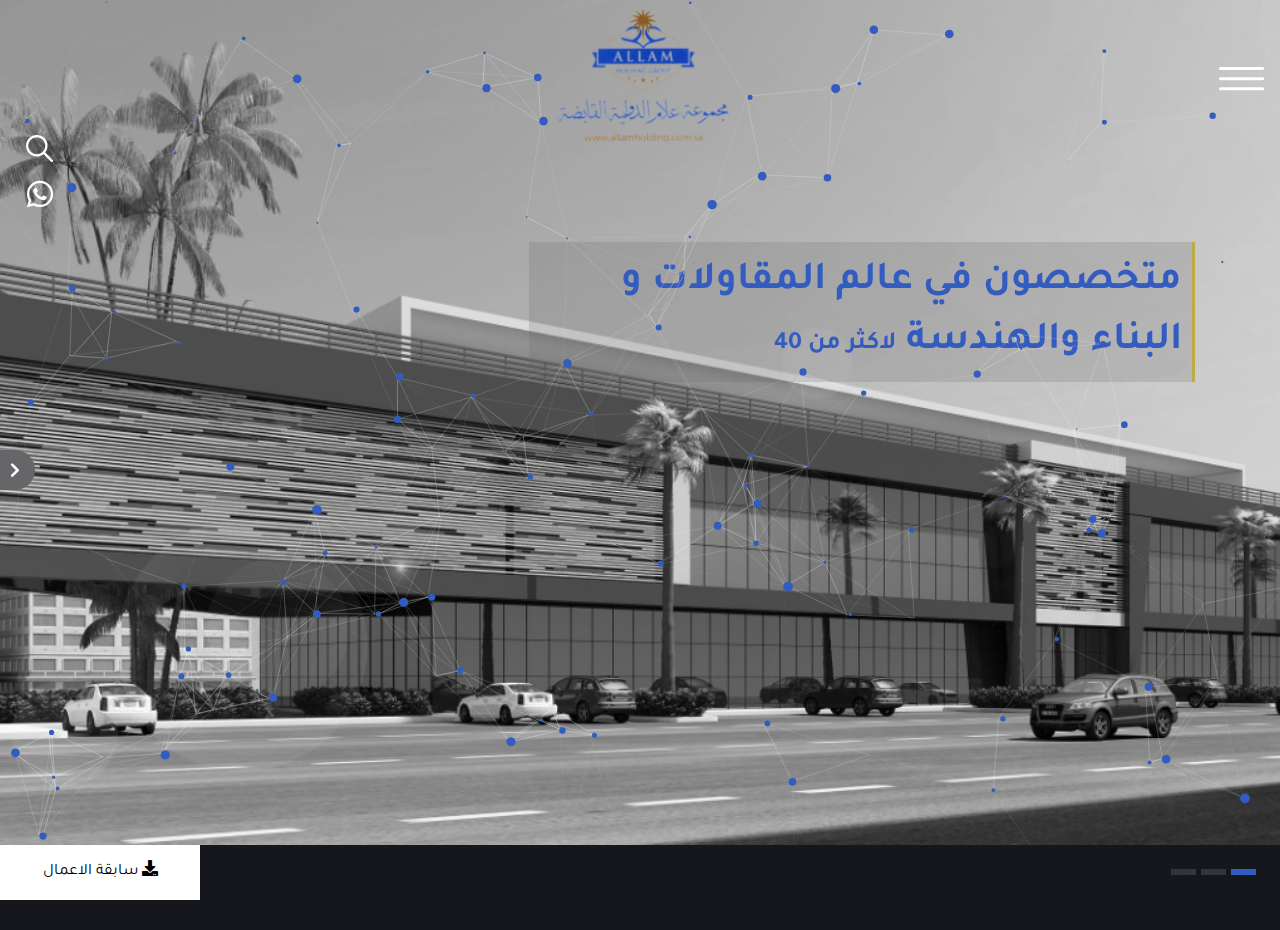
==== commit 58e72320: "english-v" ====
--- a/index.html
+++ b/index.html
@@ -9,6 +9,7 @@
   <link rel="stylesheet" href="https://cdnjs.cloudflare.com/ajax/libs/font-awesome/5.13.0/css/all.min.css" />
   <link rel="stylesheet" href="./assets/css/slick-theme.css">
   <link rel="stylesheet" href="./assets/css/style.css">
+  <link rel="stylesheet" href="./assets/css/custom-style.css">
   <title>Document</title>
 </head>
 
@@ -56,9 +57,9 @@
   <!-- start get qutu -->
 
   <!-- start letter image -->
-  <div class="letter">
+  <!-- <div class="letter">
     <img src="./assets/images/letter.png" alt="">
-  </div>
+  </div> -->
   <!-- end letter image -->
 
 
--- a/assets/css/style.css
+++ b/assets/css/style.css
@@ -145,7 +145,7 @@
 
 .letter {
   position: absolute;
-  z-index: 1;
+  z-index: 3;
   bottom: 70px;
   right: -150px;
 }
@@ -156,7 +156,7 @@
 
 .search-whatsapp {
   position: absolute;
-  z-index: 1;
+  z-index: 2;
   left: 2%;
   top: 15%;
 }
--- a/assets/css/custom-style.css
+++ b/assets/css/custom-style.css
@@ -0,0 +1,116 @@
+/*!
+Theme Name: alam
+
+
+This theme, like WordPress, is licensed under the GPL.
+Use it to make something cool, have fun, and share what you've learned with others.
+
+alam is based on Underscores https://underscores.me/, (C) 2012-2017 Automattic, Inc.
+Underscores is distributed under the terms of the GNU GPL v2 or later.
+
+Normalizing styles have been helped along thanks to the fine work of
+Nicolas Gallagher and Jonathan Neal https://necolas.github.io/normalize.css/
+*/
+/*--------------------------------------------------------------
+>>> TABLE OF CONTENTS:
+----------------------------------------------------------------
+# Normalize
+# Typography
+# Elements
+# Forms
+# Navigation
+	## Links
+	## Menus
+# Accessibility
+# Alignments
+# Clearings
+# Widgets
+# Content
+	## Posts and pages
+	## Comments
+# Infinite scroll
+# Media
+	## Captions
+	## Galleries
+--------------------------------------------------------------*/
+/*--------------------------------------------------------------
+# Normalize
+--------------------------------------------------------------*/
+/* normalize.css v8.0.0 | MIT License | github.com/necolas/normalize.css */
+
+/* Document
+	 ========================================================================== */
+
+/**
+ * 1. Correct the line height in all browsers.
+ * 2. Prevent adjustments of font size after orientation changes in iOS.
+ */
+ /* .page-path a {line-height: 1;} */
+
+
+/* .page-path ol{overflow: hidden;text-align: center;}
+.page-path li{display: inline-block;}
+.page-path li:not(:last-child):after{content: '/';} */
+
+.links ul li{
+  float: right;
+  width: 50%;
+  padding-left: 15px;
+  list-style: none;
+}
+
+
+#mailpoet_form_1 .mailpoet_text, #mailpoet_form_1 .mailpoet_textarea{width: 100%!important;}
+
+#mySidenav ul{list-style: none;}
+
+.home-slider #full-screen-slider .slider-logo {
+    display: block;
+    margin-top: 10px;
+    text-align: center;
+    
+}
+.home-slider #full-screen-slider .slider-logo img {
+    display: inline-block;
+}
+.service .name-of-service .logo img {
+    width: 120px;
+    margin: auto;
+    position: absolute;
+    top: 3%;
+    right: 0;
+    left: 0;
+    z-index: 999;
+}
+/* .letter {
+    position: absolute;
+    z-index: 3;
+    bottom: -50px;
+    right: 285px;
+} */
+
+/* @media (max-width: 524px){
+    .letter {
+
+    right: 85px;
+}
+}
+.letter{display:none}
+.letter img {
+    width: 100%;
+} */
+
+
+.home-slider #full-screen-slider .slider-logo img {
+    width: 180px;
+}
+.home-slider #full-screen-slider .slider-item-caption p {
+    border-right: 3px solid #bfab44;
+    color:  #335cc0 !important;
+}
+.home-slider #full-screen-slider .slider-item-caption p .type-element{color:  #335cc0 !important;}
+
+#bottom-nav .form-group .form-control {
+    background-color: transparent;
+    color: #335cc0;
+}